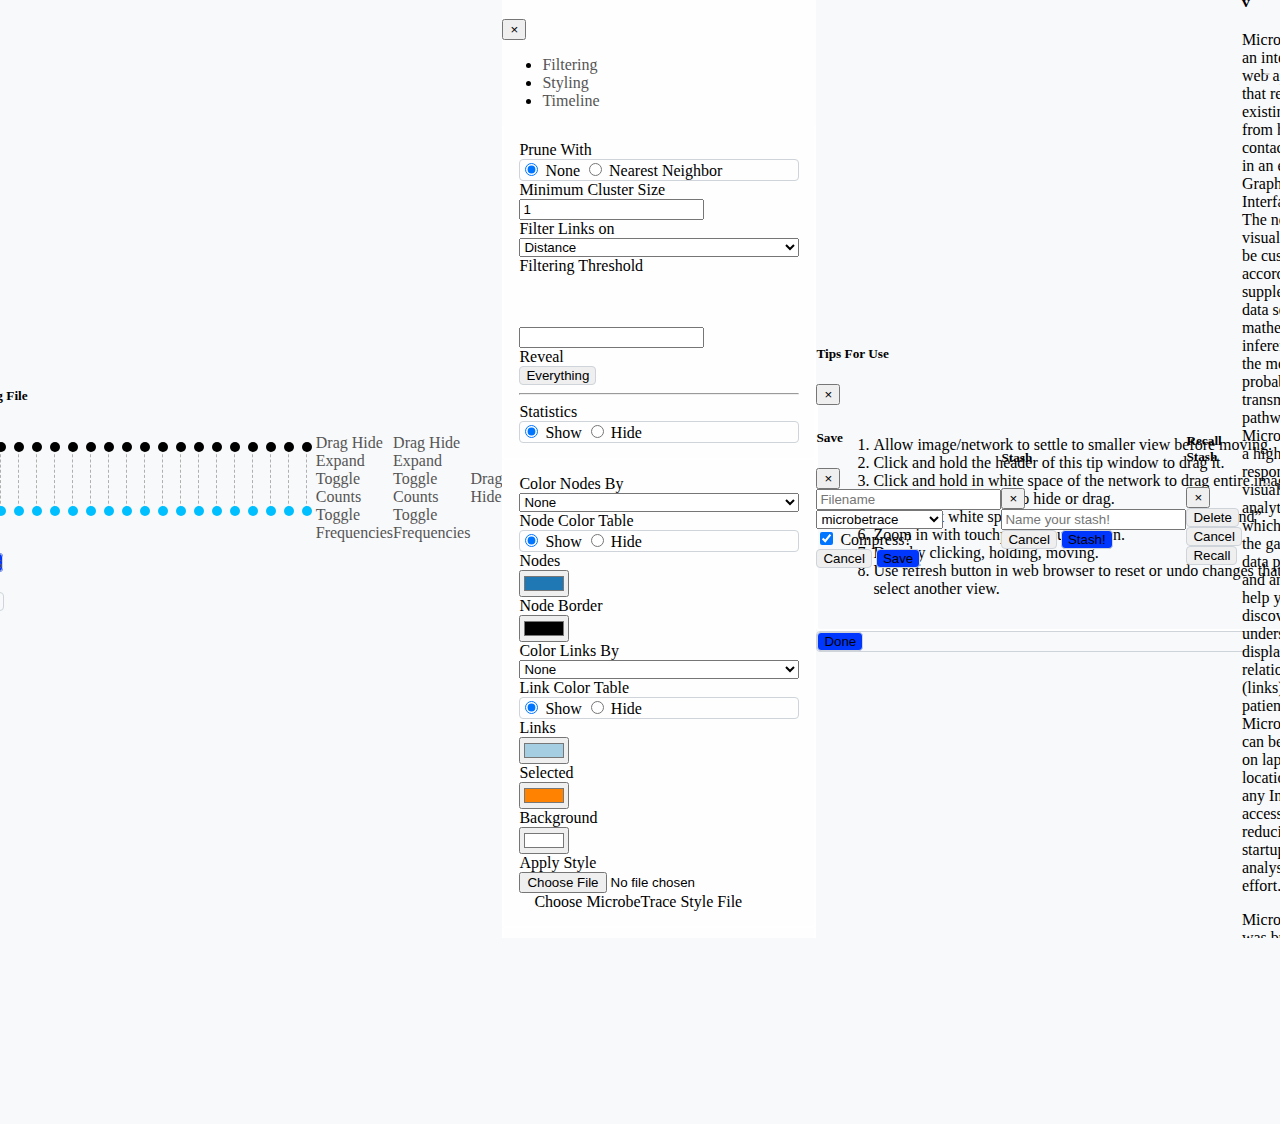
==== index.html @ 5bf33721 "Update Launch Modal" ====
<!DOCTYPE html>
<html lang="en">

<head>
  <meta charset="utf-8">
  <meta name="application-name" content="MicrobeTrace">
  <meta name="Description" content="MicrobeTrace is an interactive web application that renders existing data from high-risk contact networks in an easy-to-use Graphical User Interface (GUI). The network visualization can be customized according to supplemental data sources and mathematical inferences like the most probable transmission pathways. MicrobeTrace is a highly responsive, visual sequence analytics tool which can reduce the gap between data production and analytics and help you to discover, understand, and display relationships (links) between patients (nodes). MicrobeTrace can be deployed on laptops to locations without any Internet access, thereby reducing both the startup cost and analysis time and effort.">
  <meta name="viewport" content="width=device-width, initial-scale=1">
  <meta name="theme-color" content="#f8f9fa">
  <meta http-equiv="X-UA-Compatible" content="IE=edge">
  <meta name="msapplication-TileColor" content="#ffc40d">
  <meta name="apple-mobile-web-app-title" content="MicrobeTrace">
  <meta http-equiv="Content-Security-Policy" content="default-src 'none'; script-src 'self' 'unsafe-inline' 'unsafe-eval' googletagmanager.com *.google-analytics.com; connect-src 'self' googletagmanager.com *.google-analytics.com stats.g.doubleclick.net api.mapbox.com *.cdc.gov; img-src 'self' googletagmanager.com *.google-analytics.com *.doubleclick.net www.google.com api.mapbox.com data:; style-src 'self' 'unsafe-inline'; manifest-src 'self'; font-src 'self';">
  <title>MicrobeTrace</title>
  <link rel="manifest" href="manifest.json">
  <link rel="canonical" href="https://microbetrace.cdc.gov/MicrobeTrace/">
  <link rel="author" type="text/plain" href="humans.txt">
  <link rel="apple-touch-icon" sizes="180x180" href="img/apple-touch-icon.png">
  <link rel="icon" type="image/png" sizes="16x16" href="favicon.ico">
  <link rel="icon" type="image/png" sizes="16x16" href="favicon.ico">
  <link rel="icon" type="image/png" sizes="32x32" href="img/favicon-32x32.png">
  <link rel="icon" type="image" href="img/Basic-Needs.svg">
  <link rel="mask-icon" href="img/safari-pinned-tab.svg" color="#5bbad5">
  <link rel="stylesheet" type="text/css" href="dist/bundle.primary.css">
  <link rel="stylesheet" type="text/css" href="src/main.css">
  <link rel="preload" as="script" href="dist/bundle.primary.js">
  <link rel="preload" as="font" href="fonts/open-iconic.woff" crossorigin="anonymous">
  <script>
    (function (i, s, o, g, r, a, m) {
        i['GoogleAnalyticsObject'] = r; i[r] = i[r] || function () {
            (i[r].q = i[r].q || []).push(arguments)
        }, i[r].l = 1 * new Date(); a = s.createElement(o),
        m = s.getElementsByTagName(o)[0]; a.async = 1; a.src = g; m.parentNode.insertBefore(a, m)
    })(window, document, 'script', '//www.google-analytics.com/analytics.js', 'ga');
  </script>
</head>

<body>
  <div class="d-none">
    <h1>Sorry!</h1>
    <h4>MicrobeTrace requires CSS to run, but it looks like the appropriate CSS files weren't loaded for some reason.
      Please try <a href="#" onclick="location.reload();">Refreshing the Page</a></h4>
  </div>

  <nav class="navbar fixed-top navbar-expand-xl navbar-light bg-light">
    <ul class="nav mr-auto"> 
      <li class="nav-item dropdown">
        <!-- <a href="#" class="nav-link dropdown-toggle py-0" data-toggle="dropdown" role="button" aria-haspopup="true" aria-expanded="false">File</a>
        <div class="dropdown-menu"> -->
          <!--
          <a href="#" id="StashDataTab" class="dropdown-item" data-toggle="modal" data-target="#session-stash-modal">Stash</a>
          <a href="#" id="RecallDataTab" class="dropdown-item">Recall</a>
          <div class="dropdown-divider"></div>
          <a href="#" id="SaveDataTab" class="dropdown-item" data-toggle="modal" data-target="#session-save-modal">Save</a>
          <label class="dropdown-item" for="OpenTab">Open</label><input type="file" class="d-none" id="OpenTab">
          <div class="dropdown-divider"></div>
          -->        
          <!-- <a href="#" id="AddDataTab" class="dropdown-item">Add Data</a> -->
          <!--
          <a href="#" id="NewTab" class="dropdown-item">New</a>
          -->
        <!-- </div> -->
      </li>
  <!--
      <li class="nav-item">
        <a href="#" id="SettingsTab" class="nav-link py-0" data-toggle="modal" data-target="#global-settings-modal">Settings</a>
      </li>
  -->    
      <li class="nav-item dropdown">
        <a href="#" class="nav-link dropdown-toggle py-0" data-toggle="dropdown" role="button" aria-haspopup="true" aria-expanded="false">View</a>
        <div class="dropdown-menu">
  <!--
          <a href="#" class="dropdown-item viewbutton" data-href="pixi">Pixi</a>
  -->        
          <a href="#" class="dropdown-item viewbutton" data-href="2d_network">2D Network</a>
          <a href="#" class="dropdown-item viewbutton" data-href="3d_network">3D Network</a>
  <!--
          <a href="#" class="dropdown-item viewbutton" data-href="histogram">Histogram</a>
  -->
          <a href="#" class="dropdown-item viewbutton" data-href="table">Table</a>
  <!--
          <a href="#" class="dropdown-item viewbutton" data-href="aggregation">Aggregation</a>
          <a href="#" class="dropdown-item viewbutton" data-href="crosstab">CrossTab</a>
          <a href="#" class="dropdown-item viewbutton" data-href="bubbles">Bubbles</a>
          <a href="#" class="dropdown-item viewbutton" data-href="flow_diagram">Flow Diagram</a>
          <a href="#" class="dropdown-item viewbutton" data-href="scatterplot">Scatterplot</a>
          <a href="#" class="dropdown-item viewbutton" data-href="waterfall">Waterfall</a>
          <a href="#" class="dropdown-item viewbutton" data-href="geo_map">Map</a>
          <a href="#" class="dropdown-item viewbutton" data-href="choropleth">Choropleth</a>
          <a href="#" class="dropdown-item viewbutton" data-href="globe">Globe</a>
          <a href="#" class="dropdown-item viewbutton" data-href="gantt">Gantt</a>
          <a href="#" class="dropdown-item viewbutton" data-href="timeline">Epi Curve</a>
          <a href="#" class="dropdown-item viewbutton" data-href="heatmap">Heatmap</a>
          <a href="#" class="dropdown-item viewbutton" data-href="phylogenetic_tree">Phylogenetic Tree</a>
  -->
          <a href="#" class="dropdown-item viewbutton" data-href="sequences">Sequences</a>
        </div>
      </li>
      <li class="nav-item dropdown">
        <a href="#" class="nav-link dropdown-toggle py-0" data-toggle="dropdown" role="button" aria-haspopup="true" aria-expanded="false">Window</a>
        <div class="dropdown-menu">
          <a href="#" id="ReloadTab" class="dropdown-item">Reload</a>
          <a href="#" id="FullScreenTab" class="dropdown-item">Toggle Full Screen</a>
        </div>
      </li>
      <li class="nav-item dropdown">
        <a href="#" class="nav-link dropdown-toggle py-0" data-toggle="dropdown" role="button" aria-haspopup="true" aria-expanded="false">Help</a>
        <div class="dropdown-menu">
          <a href="https://github.com/CDCgov/MicrobeTrace/wiki" id="HelpTab" class="dropdown-item">Help</a>
          <a href="https://github.com/CDCgov/MicrobeTrace/issues/new" class="dropdown-item ifOnline" target="_blank" rel="noreferrer noopener">Report Bug</a>
          <div class="dropdown-divider ifOnline"></div>
          <a href="#" id="AboutTab" class="dropdown-item" data-toggle="modal" data-target="#about-modal">About</a>
        </div>
      </li>
      <!-- <li class="nav-item dropdown">
        <a href="#" class="nav-link dropdown-toggle py-0" data-toggle="dropdown" role="button" aria-haspopup="true" aria-expanded="false">Tips For Use</a>
      </li> -->
      <li class="nav-item">
        <a href="#" id="SettingsTab" class="nav-link py-0" data-toggle="modal" data-target="#tips-modal">Tips for Use</a>
      </li>
      <!-- <li><span id="development-version" style="margin-left: 40px; color: #0037ff; font-weight: bolder; font-size: x-small;"> non production environment </span></li> -->

    </ul>
    <div id="search-form" class="form-inline navbar-form">
        <label for="search">Search</label>
        <div class="autocomplete-wrapper">
          <input type="search" id="search" class="form-control form-control-sm" placeholder="Nodes">
          <ul id="search-results"></ul>
        </div>
      <!-- #298 -->
      <button id="casesensitivebutton" type="button" class="btn btn-light btn-sm" data-toggle="button" aria-pressed="false" autocomplete="off" title="Match Case">
        <span>C</span>
      </button>     
      <button id="wholewordbutton" type="button" class="btn btn-light btn-sm" data-toggle="button" aria-pressed="false" autocomplete="off" title="Match Whole Word">
        <span>W</span>
      </button>      

      <select id="search-field" class="form-control form-control-sm nodeValues">
        <option val="id">ID</option>
      </select>
    </div>
  </nav>

  <div id="ie-warning">
    This application does not support Internet Explorer. To use MicrobeTrace, please switch to one of the following browsers:<br>
    <a href='https://support.google.com/chrome/answer/95346'>Chrome</a>/
    <a href='https://www.opera.com/'>Opera</a>/
    <a href='https://www.mozilla.org/en-US/firefox/new/'>Firefox</a>
  </div>

  <div id="loading-information-modal" class="modal fade" tabindex="-1" role="dialog">
    <div class="modal-dialog" role="document">
      <div class="modal-content">
        <div class="modal-header">
          <h5 class="modal-title">Loading File</h5>
        </div>
        <div class="modal-body">
          <div class="dna">
            <div class="ele"></div>
            <div class="ele"></div>
            <div class="ele"></div>
            <div class="ele"></div>
            <div class="ele"></div>
            <div class="ele"></div>
            <div class="ele"></div>
            <div class="ele"></div>
            <div class="ele"></div>
            <div class="ele"></div>
            <div class="ele"></div>
            <div class="ele"></div>
            <div class="ele"></div>
            <div class="ele"></div>
            <div class="ele"></div>
            <div class="ele"></div>
            <div class="ele"></div>
            <div class="ele"></div>
            <div class="ele"></div>
            <div class="ele"></div>
          </div>
          <a class="btn btn-primary" data-toggle="collapse" href="#loading-information-collapse" role="button"
            aria-expanded="true" aria-controls="loading-information-collapse">Details</a>
          <div id="loading-information-collapse" class="show">
            <div id="loading-information" class="card card-body"></div>
          </div>
        </div>
        <div class="modal-footer">
          <button type="button" class="btn btn-default" data-dismiss="modal">Close</button>
        </div>
      </div><!-- /.modal-content -->
    </div><!-- /.modal-dialog -->
  </div><!-- /.modal -->

  <div id="main-panel" class="pane-container pane-horizontal">
    <noscript class="container-fluid">
      <div class="jumbotron">
        <h1>Sorry!</h1>
        <p class="lead">MicrobeTrace requires Javascript to run. Please <a href="https://www.enable-javascript.com/">enable Javascript</a> and refresh MicrobeTrace.</p>
      </div>
    </noscript>
    <div id="global-timeline-wrapper" style="display: none;">
      <div id="global-timeline" align="center">
        <div><button type="button" id="timeline-play-button" class="btn btn-light btn-sm">Play</button>
        <span id="global-timeline-field" contenteditable></span></div>
      </div>  
    </div>
  </div>

  <div id="link-color-table-wrapper" class="floater">
    <div id="link-color-table-draghandle"><span class="oi oi-move"></span></div>
    <table id="link-color-table"></table>
  </div>

  <div id="link-color-table-context" class="dropdown-menu">
    <a href="#" id="link-color-table-drag" class="dropdown-item">Drag</a>
    <a href="#" id="link-color-table-context-hide" class="dropdown-item">Hide</a>
    <a href="#" id="link-color-table-expand" class="dropdown-item">Expand</a>
    <a href="#" id="link-color-table-counts" class="dropdown-item">Toggle Counts</a>
    <a href="#" id="link-color-table-frequencies" class="dropdown-item">Toggle Frequencies</a>
  </div>

  <div id="node-color-table-wrapper" class="floater">
    <div id="node-color-table-draghandle"><span class="oi oi-move"></span></div>
    <table id="node-color-table"></table>
  </div>

  <div id="node-color-table-context" class="dropdown-menu">
    <a href="#" id="node-color-table-drag" class="dropdown-item">Drag</a>
    <a href="#" id="node-color-table-context-hide" class="dropdown-item">Hide</a>
    <a href="#" id="node-color-table-expand" class="dropdown-item">Expand</a>
    <a href="#" id="node-color-table-counts" class="dropdown-item">Toggle Counts</a>
    <a href="#" id="node-color-table-frequencies" class="dropdown-item">Toggle Frequencies</a>
  </div>

  <div id="color-transparency-wrapper" class="floater">
    <input type="range" class="custom-range" id="color-transparency" min="0" max="1" step="0.05" value="1">
  </div>

  <!-- <div id="network-statistics-wrapper" class="floater">
    <div id="network-statistics-draghandle"><span class="oi oi-move"></span></div>
    <table id="network-statistics-table">
      <tr>
        <td class="text-right">
          <span id="numberOfNodes"></span>
          (<span id="numberOfSelectedNodes"></span>)
        </td>
        <td>Nodes (Selected)</td>
      </tr>
      <tr>
        <td id="numberOfVisibleLinks" class="text-right"></td>
        <td>Links</td>
      </tr>
      <tr>
        <td id="numberOfDisjointComponents" class="text-right"></td>
        <td>Clusters</td>
      </tr>
      <tr>
        <td id="numberOfSingletonNodes" class="text-right"></td>
        <td>Singletons</td>
      </tr>
    </table>
  </div> -->

  <div id="network-statistics-context" class="dropdown-menu">
    <a href="#" id="moveStats" class="dropdown-item">Drag</a>
    <a href="#" id="hideStats" class="dropdown-item">Hide</a>
  </div>

  <span id="tooltip"></span>

  <div id="global-settings-modal" class="modal fade" tabindex="-1" role="dialog" data-backdrop="false">
    <div class="modal-dialog" role="document">
      <div class="modal-content">
        <div class="modal-header">
          <h5 class="modal-title">Global Settings</h5>
          <button type="button" class="close" data-dismiss="modal" aria-label="Close">
            <span aria-hidden="true">&times;</span>
          </button>
        </div>
        <div class="modal-body">
           <ul class="nav nav-tabs" role="tablist">
            <li class="nav-item active">
              <a class="nav-link active" id="filtering-tab" data-toggle="tab" href="#filtering-config" role="tab" aria-controls="home" aria-selected="true">Filtering</a>
            </li>
            <li class="nav-item">
              <a class="nav-link" id="style-tab" data-toggle="tab" href="#style-config" role="tab" aria-controls="home" aria-selected="true">Styling</a>
            </li>
            <li class="nav-item">
              <a class="nav-link" id="timeline-tab" data-toggle="tab" href="#timeline-config" role="tab" aria-controls="home" aria-selected="true">Timeline</a>
            </li>
          </ul>
          <div class="tab-content">
            <div class="tab-pane fade show active" id="filtering-config" role="tabpanel" aria-labelledby="filtering-tab">
              <div class="form-group row" title="By what algorithm would you like to prune links from the network?">
                <div class="col-4">Prune With</div>
                <div class="col-8">
                  <div class="btn-group btn-group-toggle btn-group-sm w-100" data-toggle="buttons">
                    <label class="btn btn-light active col" title="Show all links within threshold">
                      <input type="radio" name="NNOptions" id="link-show-all" autocomplete="off" checked> None
                    </label>
                    <label class="btn btn-light col" title="Prune links by Nearest Neighbor">
                      <input type="radio" name="NNOptions" id="link-show-nn" autocomplete="off"> Nearest Neighbor
                    </label>
                  </div>
                </div>
              </div>
              <div id="filtering-epsilon-row" class="form-group row" title="How much genetic distance represents non-equality for your ">
                <div class="col-4"><label for="filtering-epsilon">Filtering Epsilon</label></div>
                <div class="col-8">
                  <input type="range" class="custom-range" id="filtering-epsilon" min="-3" max="2" step=".01" value="-3">
                </div>
                <div class="col-8 offset-4">
                  <input type="number" id="filtering-epsilon-copy" class="form-control form-control-sm" disabled>
                </div>
              </div>
              <div class="form-group row" title="What's the minimum number of nodes a cluster must have in order to be visible?">
                <div class="col-4">
                  <label for="cluster-minimum-size">Minimum Cluster Size</label>
                </div>
                <div class="col-8">
                  <input type="number" class="form-control form-control-sm" id="cluster-minimum-size" min="1" value="1" step="1">
                </div>
              </div>
              <div id="filtering-wrapper">
                <div class="form-group row" title="By what variable would you like to prune links from the network?">
                  <div class="col-4"><label for="link-sort-variable">Filter Links on</label></div>
                  <div class="col-8">
                    <select id="link-sort-variable" class="form-control form-control-sm linkVariables">
                      <option value="distance" selected>Distance</option>
                    </select>
                  </div>
                </div>
                <div class="form-group row" title="What's the maximum genetic distance you're willing to call a link?">
                  <div class="col-4"><label for="link-threshold">Filtering Threshold</label></div>
                  <div class="col-8"><svg id="link-threshold-sparkline"></svg></div>
                  <div class="col-8 offset-4">
                    <input type="number" class="form-control form-control-sm" id="link-threshold" step="0.001">
                  </div>
                </div>
              </div>
              <div class="form-group row" title="Click to reveal all hidden elements of the network.">
                <div class="col-4"><label for="RevealAllTab">Reveal</label></div>
                <div class="col-8">
                  <button id="RevealAllTab" type="button" class="btn btn-light btn-sm w-100">Everything</button>
                </div>
              </div>
              <hr>
              <div class="form-group row" title="Display a table of overview statistics for the network">
                <div class="col-4">Statistics</div>
                <div class="col-8">
                  <div class="btn-group btn-group-toggle btn-group-sm w-100" data-toggle="buttons">
                    <label class="btn btn-light active col" title="Show a table of overview statistics for the network">
                      <input type="radio" name="network-statistics-visibility" id="network-statistics-show" autocomplete="off" checked>
                      Show
                    </label>
                    <label class="btn btn-light col" title="Do not show a table of overview statistics for the network">
                      <input type="radio" name="network-statistics-visibility" id="network-statistics-hide" autocomplete="off">
                      Hide
                    </label>
                  </div>
                </div>
              </div>
            </div>
            <div class="tab-pane fade" id="style-config" role="tabpanel" aria-labelledby="style-tab">
              <div class="form-group row" title="By what variable nodes be colored?">
                <div class="col-4"><label for="node-color-variable">Color Nodes By</label></div>
                <div class="col-8">
                  <select id="node-color-variable" class="form-control form-control-sm nodeVariables">
                    <option>None</option>
                  </select>
                </div>
              </div>
              <div id="node-color-table-row" class="form-group row" title="Should MicrobeTrace display the table of colors?">
                <div class="col-4">Node Color Table</div>
                <div class="col-8">
                  <div class="btn-group btn-group-toggle btn-group-sm w-100" data-toggle="buttons">
                    <label class="btn btn-light active col">
                      <input type="radio" name="nodeColorTableShowHide" id="node-color-table-show" autocomplete="off" checked>
                      Show
                    </label>
                    <label class="btn btn-light col">
                      <input type="radio" name="nodeColorTableShowHide" id="node-color-table-hide" autocomplete="off">
                      Hide
                    </label>
                  </div>
                </div>
              </div>
              <div id="node-color-value-row" class="form-group row" title="What color should the nodes be?">
                <div class="col-4"><label for="node-color">Nodes</label></div>
                <div class="col-8">
                  <input type="color" id="node-color" class="form-control form-control-sm" value="#1f77b4">
                </div>
              </div>
              <div class="form-group row" title="What color should the node border be?">
                <div class="col-4"><label for="node-color-border">Node Border</label></div>
                <div class="col-8">
                  <input type="color" id="node-color-border" class="form-control form-control-sm" value="#000000">
                </div>
              </div>
              <div class="form-group row" title="By what variable should links be colored?">
                <div class="col-4"><label for="link-color-variable">Color Links By</label></div>
                <div class="col-8">
                  <select id="link-color-variable" class="form-control form-control-sm linkVariables">
                    <option>None</option>
                  </select>
                </div>
              </div>
              <div id="link-color-table-row" class="form-group row" title="Should MicrobeTrace display the table of colors?">
                <div class="col-4">Link Color Table</div>
                <div class="col-8">
                  <div class="btn-group btn-group-toggle btn-group-sm w-100" data-toggle="buttons">
                    <label class="btn btn-light active col">
                      <input type="radio" name="linkColorTableShowHide" id="link-color-table-show" autocomplete="off" checked>
                      Show
                    </label>
                    <label class="btn btn-light col">
                      <input type="radio" name="linkColorTableShowHide" id="link-color-table-hide" autocomplete="off">
                      Hide
                    </label>
                  </div>
                </div>
              </div>
              <div id="link-color-value-row" class="form-group row" title="What color should the links be?">
                <div class="col-4"><label for="link-color">Links</label></div>
                <div class="col-8">
                  <input type="color" id="link-color" class="form-control form-control-sm" value="#a6cee3">
                </div>
              </div>
              <div class="form-group row" title="What color should denote selection?">
                <div class="col-4"><label for="selected-color">Selected</label></div>
                <div class="col-8">
                  <input type="color" id="selected-color" class="form-control form-control-sm" value="#ff8300">
                </div>
              </div>
              <div class="form-group row" title="What color should the background be?">
                <div class="col-4"><label for="background-color">Background</label></div>
                <div class="col-8">
                  <input type="color" id="background-color" class="form-control form-control-sm" value="#ffffff">
                </div>
              </div>
              <div class="form-group row" title="Load an existing MicrobeTrace style file">
                <div class="col-4">Apply Style</div>
                <div class="col-8">
                  <input type="file" id="apply-style" class="d-none">
                  <label class="custom-file-label" for="apply-style">Choose MicrobeTrace Style File</label>
                </div>
              </div>
            </div>
            <div class="tab-pane fade" id="timeline-config" role="tabpanel" aria-labelledby="timeline-tab">
              <div class="form-group row" title="By what variable timeline applied?">
                <div class="col-4"><label for="node-timeline-variable">Timeline By</label></div>
                <div class="col-8">
                  <select id="node-timeline-variable" class="form-control form-control-sm nodeVariables">
                    <option>None</option>
                  </select>
                </div>
              </div>
            </div>
          </div>
        </div>
        <div class="modal-footer">
          <div class="btn-group" data-toggle="buttons">
            <button type="button" class="btn btn-primary" data-dismiss="modal">Done</button>
          </div>
        </div>
      </div><!-- /.modal-content -->
    </div><!-- /.modal-dialog -->
  </div><!-- /.modal -->

  <div id="tips-modal" class="modal fade" tabindex="-1" role="dialog" data-backdrop="false">
    <div class="modal-dialog tips" role="document">
      <div class="modal-content">
        <div class="modal-header">
          <h5 class="modal-title">Tips For Use</h5>
          <button type="button" class="close" data-dismiss="modal" aria-label="Close">
            <span aria-hidden="true">&times;</span>
          </button>
        </div>
        <div class="modal-body">
          <div class="tab-content">
            <div class="tab-pane fade show active" id="filtering-config" role="tabpanel" aria-labelledby="filtering-tab">
              <ol>
                <li>Allow image/network to settle to smaller view before moving.</li>
                <li>Click and hold the header of this tip window to drag it.</li>
                <li>Click and hold in white space of the network to drag entire image.</li>
                <li>Right click key/boxes to hide or drag.</li>
                <li>Right click white space outside image to “save as” or “send”.</li>
                <li>Zoom in with touchpad or touchscreen.</li>
                <li>Drag by clicking, holding, moving.</li>
                <li>Use refresh button in web browser to reset or undo changes that were made or select another view.</li>
              </ol>
            </div>
          </div>
        </div>
        <div class="modal-footer">
          <div class="btn-group" data-toggle="buttons">
            <button type="button" class="btn btn-primary" data-dismiss="modal">Done</button>
          </div>
        </div>
      </div><!-- /.modal-content -->
    </div><!-- /.modal-dialog -->
  </div><!-- /.modal -->

  <div id="session-save-modal" class="modal fade" tabindex="-1" role="dialog" data-backdrop="false">
    <div class="modal-dialog" role="document">
      <div class="modal-content">
        <div class="modal-header">
          <h5 class="modal-title">Save</h5>
          <button type="button" class="close" data-dismiss="modal" aria-label="Close">
            <span aria-hidden="true">&times;</span>
          </button>
        </div>
        <div class="modal-body">
          <div class="form-group row">
            <div class="col-8">
              <input type="text" id="save-file-name" class="form-control form-control-sm" title="What would you like to call your MicrobeTrace Save File?" placeholder="Filename">
            </div>
            <div class="col-4">
              <select id="save-file-format" class="form-control form-control-sm" title="What format file would you like to save?">
                <option selected>microbetrace</option>
                <option>hivtrace</option>
                <option>microbetracestyle</option>
              </select>
            </div>
          </div>
          <div class="form-group row" title="Should MicrobeTrace compress this save file?">
            <div class="col">
              <div class="form-check form-check-inline">
                <input class="form-check-input" type="checkbox" id="save-file-compress" checked>
                <label class="form-check-label" for="save-file-compress">Compress?</label>
              </div>
            </div>
          </div>
        </div>
        <div class="modal-footer">
          <button type="button" class="btn btn-error" data-dismiss="modal">Cancel</button>
          <button type="button" id="save-data" class="btn btn-primary" data-dismiss="modal">Save</button>
        </div>
      </div><!-- /.modal-content -->
    </div><!-- /.modal-dialog -->
  </div><!-- /.modal -->

  <div id="session-stash-modal" class="modal fade" tabindex="-1" role="dialog" data-backdrop="false">
    <div class="modal-dialog" role="document">
      <div class="modal-content">
        <div class="modal-header">
          <h5 class="modal-title">Stash</h5>
          <button type="button" class="close" data-dismiss="modal" aria-label="Close">
            <span aria-hidden="true">&times;</span>
          </button>
        </div>
        <div class="modal-body">
          <div class="form-group row" title="What would you like to call this Stash?">
            <div class="col">
              <input type="text" id="stash-name" class="form-control form-control-sm" placeholder="Name your stash!">
            </div>
          </div>
        </div>
        <div class="modal-footer">
          <button type="button" class="btn btn-error" data-dismiss="modal">Cancel</button>
          <button type="button" id="stash-data" class="btn btn-primary" data-dismiss="modal">Stash!</button>
        </div>
      </div><!-- /.modal-content -->
    </div><!-- /.modal-dialog -->
  </div><!-- /.modal -->

  <div id="session-recall-modal" class="modal fade" tabindex="-1" role="dialog" data-backdrop="false">
    <div class="modal-dialog" role="document">
      <div class="modal-content">
        <div class="modal-header">
          <h5 class="modal-title">Recall Stash</h5>
          <button type="button" class="close" data-dismiss="modal" aria-label="Close">
            <span aria-hidden="true">&times;</span>
          </button>
        </div>
        <div class="modal-body">
          <div id="recall-stashes-available" class="table-sm"></div>
        </div>
        <div class="modal-footer">
          <button type="button" class="btn btn-danger" id="recall-delete-stash">Delete</button>
          <button type="button" class="btn" data-dismiss="modal">Cancel</button>
          <button type="button" class="btn btn-success" id="recall-load-stash">Recall</button>
        </div>
      </div><!-- /.modal-content -->
    </div><!-- /.modal-dialog -->
  </div><!-- /.modal -->

  <div class="modal fade" id="about-modal" tabindex="-1" role="dialog" aria-labelledby="aboutModalLabel">
    <div class="modal-dialog" role="document">
      <div class="modal-content">
        <div class="modal-header">
          <h5 class="modal-title" id="aboutModalLabel">About MicrobeTrace</h5>
          <button type="button" class="close" data-dismiss="modal" aria-label="Close">
            <span aria-hidden="true">&times;</span>
          </button>
        </div>
        <div class="modal-body">
          <h3>MicrobeTrace <small>v<span id="version"></span></small></h3>
          <p>
            MicrobeTrace is an interactive web application that renders existing data from high-risk contact networks
            in an easy-to-use Graphical User Interface (GUI). The network visualization can be customized according to
            supplemental data sources and mathematical inferences like the most probable transmission pathways.
            MicrobeTrace is a highly responsive, visual sequence analytics tool which can reduce the gap between data
            production and analytics and help you to discover, understand, and display relationships (links) between
            patients (nodes). MicrobeTrace can be deployed on laptops to locations without any Internet access, thereby
            reducing both the startup cost and analysis time and effort.
          </p>
          <p class="ifOnline">
            <a href="https://github.com/CDCgov/MicrobeTrace/wiki" target="_blank" rel="noreferrer noopener">
              Click Here to Learn More
            </a>
          </p>
          <p>
            MicrobeTrace was built by the Molecular Epidemiology and Bionformatics Team at the CDC in Atlanta.
            <a href="https://cdcgov.github.io/MEBT" target="_blank" rel="noreferrer noopener" class="ifOnline">
              Click Here to See MEBT's Other Tools
            </a>
          </p>
          <p class="text-right">
            <a href="humans.txt">
              <img src="img/humanstxt-isolated-blank.gif" title="Click to see our humans.txt file" alt="humans.txt">
            </a>
          </p>
        </div>
        <div class="modal-footer">
          <button type="button" class="btn btn-default" data-dismiss="modal">Close</button>
        </div>
      </div>
    </div>
  </div>

  <div class="modal fade" id="exit-modal" tabindex="-1" role="dialog" aria-labelledby="exitModalLabel">
    <div class="modal-dialog" role="document">
      <div class="modal-content">
        <div class="modal-header">
          <h5 class="modal-title" id="exitModalLabel">Leave MicrobeTrace Session?</h5>
          <button type="button" class="close" data-dismiss="modal" aria-label="Close">
            <span aria-hidden="true">&times;</span>
          </button>
        </div>
        <div class="modal-body">
          Are you certain you want to leave this MicrobeTrace session? Any unsaved configurations will be lost!
        </div>
        <div class="modal-footer">
          <button type="button" class="btn btn-primary" data-dismiss="modal">Cancel</button>
          <button type="button" id="exit-button" class="btn btn-danger" data-dismiss="modal">Leave Session</button>
        </div>
      </div>
    </div>
  </div>

  <div id="session-recall-view-modal" class="modal fade" tabindex="-1" role="dialog" data-backdrop="false">
    <div class="modal-dialog" role="document">
      <div class="modal-content">
        <div class="modal-header">
          <h4 class="modal-title">Interactive Network Visualization Tool</h4>
          <h5 class="modal-title">Select a view, click launch</h5>
        </div>
        <div class="modal-body">
          <div id="recall-view-available" class="table-sm"></div>
        </div>
        <div class="modal-footer">
          <button type="button" class="btn btn-success" id="recall-load-view">Launch</button>
        </div>
      </div><!-- /.modal-content -->
    </div><!-- /.modal-dialog -->
  </div><!-- /.modal -->

  <script async src="https://googletagmanager.com/gtag/js?id=UA-116308624-3"></script>
  <script>
    if (window.location.hostname !== 'localhost' && window.location.hostname !== '127.0.0.1' && window.location.protocol !== 'https:') window.location.replace('https://' + window.location.hostname + window.location.pathname);
    window.dataLayer = window.dataLayer || [];
    function gtag() { dataLayer.push(arguments); }
    gtag('js', new Date());
    gtag('config', 'UA-116308624-3');
    window.ga('create', 'UA-116308624-3', 'auto');
  </script>
  <script src="dist/bundle.primary.js" charset="utf-8"></script>
  <script src="src/common.js" async charset="utf-8"></script>
  <script src="src/index.js" async charset="utf-8"></script>
  <script src="dist/bundle.secondary.js" defer charset="utf-8"></script>
  <link rel="stylesheet" type="text/css" href="dist/bundle.secondary.css">
</body>

</html>
---- src/main.css ----
/* Global Stuff */
html,
body {
  width: 100%;
  height: 100%;
  margin: 0;
  padding: 0;
  overflow: hidden;
}
body {
  display: flex;
  justify-content: center;
  align-items: center;
  padding-top: 38px;
  background-color: #f8f9fa;
  -webkit-touch-callout: none; /* iOS Safari */
  -webkit-user-select: none; /* Safari */
  -khtml-user-select: none; /* Konqueror HTML */
  -moz-user-select: none; /* Firefox */
  -ms-user-select: none; /* Internet Explorer/Edge */
  user-select: none; /* Non-prefixed version, currently
                                supported by Chrome and Opera */
}
.selectable,
[type="text"] {
  -webkit-touch-callout: auto; /* iOS Safari */
  -webkit-user-select: auto; /* Safari */
  -khtml-user-select: auto; /* Konqueror HTML */
  -moz-user-select: auto; /* Firefox */
  -ms-user-select: auto; /* Internet Explorer/Edge */
  user-select: auto; /* Non-prefixed version, currently
                                supported by Chrome and Opera */
}
.navbar {
  padding: 0.25rem;
}
#search-form {
  display: none;
}
label[for="search"] {
  color: #555555;
}
#search {
  border-radius: 0.25rem 0 0 0.25rem;
}
#search-field {
  border-radius: 0 0.25rem 0.25rem 0;
  border-left: 0;
}
#main-panel {
  width: 100%;
  height: 100%;
  -webkit-transition: all 0.5s ease;
  -moz-transition: all 0.5s ease;
  -o-transition: all 0.5s ease;
  transition: all 0.5s ease;
}
a {
  color: #555555;
  text-decoration: none;
}
a:hover,
a:focus {
  color: #555555;
  text-decoration: none;
}
#ie-warning {
  display: none;
}
@media screen and (-ms-high-contrast: active),
  screen and (-ms-high-contrast: none) {
  #ie-warning {
    display: block;
    position: fixed;
    top: 0;
    bottom: 0;
    left: 0;
    right: 0;
    background-color: lightgray;
    padding: 150px;
    text-align: center;
    z-index: 1000000;
  }
}
.lm_header.lm_selectable {
  z-index: 1001 !important;
}
.lm_controls .lm_popout {
  display: none;
}
.view-controls button {
  border: 1px solid #cccccc;
}
.floater {
  border: 1px solid #cccccc;
  border-radius: 0.25rem;
}
.nodeVariables,
.linkVariables {
  width: 100%;
}
.export_button {
  position: absolute;
  top: 10px;
  left: 62px;
  border: 1px solid #cccccc;
}
svg#link-threshold-sparkline {
  width: 280px;
  height: 48px;
}
.left-pane {
  position: absolute;
  top: 0px;
  left: -400px;
  display: none;
  width: 400px;
  padding: 10px;
  background: #d5d5d5;
  z-index: 1000;
}
.left-pane .nav {
  padding-top: 40px;
}
.left-pane .active {
  background: #ffffff;
  border-width: 2px;
  border-color: #ffffff #ffffff transparent #ffffff;
}
.left-pane div.tab-content {
  background: #ffffff;
}
.ifOnline {
  display: none;
}
#tooltip {
  position: fixed;
  color: #333333;
  background-color: #f8f9fa !important;
  border: 1px solid #cccccc;
  border-radius: 0.25rem;
  padding: 0.25rem;
  opacity: 0;
  display: block;
  max-width: 160px;
  max-width: 20%;
  max-height: 20%;
  overflow-wrap: break-word;
  overflow-y: auto;
  z-index: 10000;
}
#link-color-table-wrapper {
  position: absolute;
  top: 73px;
  right: 10px;
  z-index: 999;
  max-height: 400px;
  overflow-y: scroll;
  overflow-x: hidden;
  border-radius: 0.25rem;
  color: #303030;
  background-color: #f8f9fa !important;
}
#link-color-table-draghandle {
  display: none;
  width: 100%;
  text-align: center;
}
#link-color-table th {
  text-align: center;
  border: 1px solid lightgray;
  padding: 4px;
}
#link-color-table td {
  border: 1px solid lightgray;
  padding: 4px;
}
#link-color-table input[type="color"] {
  background: transparent;
  border: none;
  padding: 0;
}
#node-color-table-wrapper {
  position: absolute;
  top: 483px;
  right: 10px;
  z-index: 999;
  max-height: 400px;
  overflow-y: scroll;
  overflow-x: hidden;
  border-radius: 0.25rem;
  color: #303030;
  background-color: #f8f9fa !important;
}
#node-color-table-draghandle {
  display: none;
  width: 100%;
  text-align: center;
}
#node-color-table th {
  text-align: center;
  border: 1px solid lightgray;
  padding: 4px;
}
#node-color-table td {
  border: 1px solid lightgray;
}
#node-color-table input[type="color"] {
  border: none;
  background: transparent;
}
#node-color-table select {
  background: none;
  border: none;
  -webkit-appearance: none;
  -moz-appearance: none;
  text-indent: 1px;
  text-overflow: "";
}
#polygon-color-table-wrapper {
  position: absolute;
  top: 400px;
  left: 10px;
  z-index: 999;
  max-height: 400px;
  overflow-y: scroll;
  overflow-x: hidden;
  border-radius: 0.25rem;
  color: #303030;
  background-color: #f8f9fa !important;
}
#polygon-color-table-draghandle {
  display: none;
  width: 100%;
  text-align: center;
}
#polygon-color-table th {
  text-align: center;
  border: 1px solid lightgray;
  padding: 4px;
}
#polygon-color-table td {
  border: 1px solid lightgray;
  padding: 4px;
}
#polygon-color-table input[type="color"] {
  background: transparent;
  border: none;
  padding: 0;
}
#color-transparency-wrapper {
  display: none;
  position: absolute;
  z-index: 999;
  border-radius: 0.25rem;
  color: #303030;
  background-color: #f8f9fa !important;
  padding: 4px 8px;
  transform: rotate(270deg);
  transform-origin: top left;
}
#network-statistics-wrapper {
  display: none;
  position: absolute;
  bottom: 10px;
  right: 20px;
  z-index: 999;
  color: #303030;
  background-color: #f8f9fa !important;
  border: 1px solid #c0c0c0;
  border-radius: 0.25rem;
}
#network-statistics-draghandle {
  display: none;
  width: 100%;
  text-align: center;
}
#network-statistics-table td {
  border: none;
  padding: 0.125rem 0.25rem;
}

label[for="apply-style"] {
  width: calc(100% - 30px);
  margin: 0 15px;
}
.chosen-container-multi .chosen-choices {
  border-radius: 0.25rem;
  border: 1px solid #ced4da;
  background-image: none !important;
}
.btn-primary {
  background-color: #0037ff;
}

/* NAV BAR and Golden Layout */
.dropdown-toggle::after {
  content: none; /* Hides carats */
}
.lm_goldenlayout {
  background: #f8f9fa !important;
}
.lm_content {
  background: #ffffff;
}
.lm_selected .lm_header {
  background: #f8f9fa !important;
}
.lm_tab {
  color: #575858 !important;
  background-color: #888888;
  border-top-left-radius: 0.25rem;
  border-top-right-radius: 0.25rem;
}
.lm_tab.lm_active {
  background-color: #ffffff;
  box-shadow: none !important;
}
.tab-pane {
  border: 2px solid #ffffff;
  border-top: none;
  border-bottom-left-radius: 0.25rem;
  border-bottom-right-radius: 0.25rem;
  padding: 15px;
}
button.navbar-toggler {
  font-size: 1rem;
}
label[for="OpenTab"] {
  cursor: pointer;
}
#filtering-epsilon-row {
  display: none;
}

/* File Panel */
#file-panel {
  overflow-y: scroll;
  height: calc(100% - 68px);
  padding: 15px;
  padding-top: 40px;
  background-color: #ffffff;
}
#file-table {
  height: calc(100% - 50px);
}
#warning-prompt {
  text-align: center;
}
#file-prompt {
  text-align: center;
  padding-top: 25%;
}
.file-table-row {
  border: 1px solid rgba(0, 0, 0, 0.1);
  border-radius: 0.25rem;
  margin: 10px 0;
  background: #f8f9fa !important;
  padding: 15px;
}
.file-table-row .btn {
  background-color: #ffffff;
}
.filename {
  white-space: nowrap;
  overflow: hidden;
  text-overflow: ellipsis;
  margin: auto;
}
.filename span.oi-circle-x:hover {
  color: red;
}
td {
  overflow: hidden;
  text-overflow: ellipsis;
}
.custom-file-input {
  white-space: nowrap;
  overflow: hidden;
  text-overflow: ellipsis;
}
#alignment-preview {
  margin: 0 15px;
  padding: 0;
  min-height: 115px;
  max-height: 200px;
  overflow-x: scroll;
  overflow-y: auto;
}
#distance-metrics_chosen .chosen-choices {
  border: 1px solid #ced4da;
  border-radius: 0.25rem;
}
#loading-information {
  font-family: "Courier New", Courier, "Lucida Sans Typewriter",
    "Lucida Typewriter", monospace;
  font-size: 11px;
  font-style: normal;
  font-variant: normal;
  font-weight: 400;
  line-height: 23px;
  padding: 10px;
  white-space: pre-line;
}
.dna {
  margin: 40px auto;
  width: 360px;
  height: 70px;
  perspective: 466px;
  transform-style: preserve-3d;
}
.ele {
  width: 1px;
  height: 70px;
  float: left;
  margin: 0 8px;
  border-left: 1px #b0b0b0 dashed;
  position: relative;
  transform: rotateX(-360deg);
  animation: run 2s linear infinite;
}
.ele:before,
.ele:after {
  content: "";
  width: 10px;
  height: 10px;
  background: deepskyblue;
  border-radius: 50%;
  position: absolute;
  left: 50%;
  transform: translateX(-50%);
}
.ele:before {
  top: -2px;
  background: #000000;
}
.ele:after {
  bottom: -2px;
}
.ele:nth-of-type(1) {
  animation-delay: -0.15s;
}
.ele:nth-of-type(2) {
  animation-delay: -0.3s;
}
.ele:nth-of-type(3) {
  animation-delay: -0.45s;
}
.ele:nth-of-type(4) {
  animation-delay: -0.6s;
}
.ele:nth-of-type(5) {
  animation-delay: -0.75s;
}
.ele:nth-of-type(6) {
  animation-delay: -0.9s;
}
.ele:nth-of-type(7) {
  animation-delay: -1.05s;
}
.ele:nth-of-type(8) {
  animation-delay: -1.2s;
}
.ele:nth-of-type(9) {
  animation-delay: -1.35s;
}
.ele:nth-of-type(10) {
  animation-delay: -1.5s;
}
.ele:nth-of-type(11) {
  animation-delay: -1.65s;
}
.ele:nth-of-type(12) {
  animation-delay: -1.8s;
}
.ele:nth-of-type(13) {
  animation-delay: -1.95s;
}
.ele:nth-of-type(14) {
  animation-delay: -2.1s;
}
.ele:nth-of-type(15) {
  animation-delay: -2.25s;
}
.ele:nth-of-type(16) {
  animation-delay: -2.4s;
}
.ele:nth-of-type(17) {
  animation-delay: -2.55s;
}
.ele:nth-of-type(18) {
  animation-delay: -2.7s;
}
.ele:nth-of-type(19) {
  animation-delay: -2.85s;
}
.ele:nth-of-type(20) {
  animation-delay: -3s;
}

@keyframes run {
  to {
    transform: none;
  }
}
#loadCancelButton {
  display: none;
}
input[type="range"] {
  width: inherit;
}
a.btn,
button.btn,
.btn-group {
  border: 1px solid #ced4da;
  border-radius: 0.25rem;
}
#file-footer {
  background: #f8f9fa;
  border-top: 1px solid rgba(0, 0, 0, 0.1);
  position: absolute;
  left: 0px;
  bottom: 0px;
  right: 15px;
  z-index: 1030;
}
#global-settings-modal {
  pointer-events: none;
}

#tips-modal {
  width: auto;
  min-width: 0;
  right: 5px;
  top: 63px;
}

.modal-header {
  flex-direction: column;
}

#global-settings-modal .modal-content {
  background: rgba(255, 255, 255, 0.8);
}

#SettingsTab {
  display: none;
}

.tips {
  margin: 0;
  width: 585px;
  max-width: none;
}

.modal-body {
  padding: 0px;
}

.modal {
  left: inherit;
}

#session-recall-view-modal {
  top: 250px;
}

#global-timeline-wrapper {
  /* background: #f8f9fa; */
  border-top: 1px solid rgba(0, 0, 0, 0.1);
  position: absolute;
  left: 0px;
  bottom: 0px;
  right: 15px;
  z-index: 1001;
}

#timeline-play-button {
  position: absolute;
  top: 10px;
  left: 10px;
  background: #f08080;
  padding-right: 10px;
  border-radius: 3px;
  border: none;
  color: white;
  margin: 0;
  padding: 0 12px;
  width: 60px;
  cursor: pointer;
  height: 30px;
}
#global-timeline-field {
  padding: 4px;
  font-size: 1.25em;
}
#timeline-play:hover {
  background-color: #696969;
}    
.track,
.track-inset,
.track-overlay {
  stroke-linecap: round;
}
.track {
  stroke: #000;
  stroke-opacity: 0.3;
  stroke-width: 10px;
}
.track-inset {
  stroke: #dcdcdc;
  stroke-width: 8px;
}
.track-overlay {
  pointer-events: stroke;
  stroke-width: 50px;
  stroke: transparent;
  cursor: crosshair;
}
.handle {
  fill: #fff;
  stroke: #000;
  stroke-opacity: 0.5;
  stroke-width: 1.25px;
}

/* 2D NETWORK */
#network {
  width: 100%;
  height: 100%;
}
#node-symbol-table-wrapper {
  position: absolute;
  top: 457px;
  left: 10px;
  z-index: 999;
  max-height: 400px;
  overflow-y: scroll;
  overflow-x: hidden;
  border-radius: 0.25rem;
  color: #303030;
  background-color: #f8f9fa !important;
}
#node-symbol-table-draghandle {
  width: 100%;
  text-align: center;
}
#node-symbol-table th {
  border: 1px solid lightgray;
  padding: 4px;
  text-align: center;
}
#node-symbol-table td {
  border: 1px solid lightgray;
  padding: 4px;
}
#node-symbol-table select {
  border: none;
  background: transparent;
}
.nodes path {
  cursor: -webkit-grab;
}

.clusters path {
  cursor: -webkit-grab;
}

.nodes path.selected {
  stroke: #ff8300;
  stroke-width: 4px;
}
.brush .extent {
  fill-opacity: 0.1;
  stroke: #ffffff;
  shape-rendering: crispEdges;
}
.btn-default {
  background-color: #f8f9fa;
}
.view-controls {
  position: absolute;
  top: 10px;
  left: 10px;
  z-index: 1001;
}
#attributeModal .modal-body {
  max-height: 600px;
  padding: 0;
}
#attributeModal .table {
  font-family: monospace;
  margin: 0;
}
#node-label-row {
  display: none;
}
#node-max-radius-row, #node-min-radius-row {
  display: none;
}
#link-reciprocalthickness-row {
  display: none;
}
#link-max-width-row, #link-min-width-row {
  display: none;
}
.watermark {
  font: bold 20px sans-serif;
}

/* 3D Network */
.graph-nav-info {
  display: none;
}
.three-dee-node-tooltip {
  color:#333333;
  background:#f5f5f5;
  border:1px solid #cccccc;
  border-radius:.25rem;
  padding:.25rem;
}

/* FLOW DIAGRAM */
#flow {
  margin: 15px;
  margin-top: 50px;
  height: calc(100% - 65px);
}
#flow-variables {
  padding-left: 0;
}
.flow-items {
  list-style-type: none;
}
.flow-selector {
  width: calc(100% - 47px);
  margin: 5px;
}

/* MAP */
#map {
  width: 100%;
  height: 100%;
  background: #d3d9db;
  cursor: -webkit-grab;
}
#map:hover:active {
  cursor: hold;
}
#map-nodes circle.selected {
  stroke: #ff8300;
  stroke-width: 4px;
  /* stroke-dasharray: 6, 13;
  animation-duration: 1s;
  animation-name: ripple;
  animation-iteration-count: infinite;
  animation-timing-function: linear; */
}
.leaflet-control-attribution {
  display: none;
}

/* Sequences */
#sequences-panel {
  padding: 10px;
  padding-top: 50px;
  height: 100%;
  cursor: grab;
}

/* Phylogenetic tree */
#tree {
  height: 100%;
  width: 100%;
}

#tree_tooltip {
  color: #fff;
  position: absolute;
  padding: 20px;
  max-width: 200px;

  /* need i.e. rule */
  background-color: rgba(0, 0, 0, 0.85);
  -webkit-border-radius: 12px;
  -moz-border-radius: 12px;
  border-radius: 12px;
  display: none;
}

.tidytree-link path {
  stroke: rgba(0, 0, 0, 0.6);
}

/* Table */
#table {
  height: 100% !important;
  padding-top: 50px;
  border: none;
}

/* Gantt */
#gantt-settings-pane {
  left: 0px;
  display: block;
}

/* Timeline */
#timeline {
  padding-top: 50px;
}
#timeline .axis--grid .domain {
  fill: #ddd;
  stroke: none;
}

#timeline .axis--x .domain,
#timeline .axis--grid .tick line {
  stroke: #fff;
}

#timeline .axis--grid .tick--minor line {
  stroke-opacity: 0.5;
}
#timeline-date-field {
  width: auto;
}

/* Waterfall View */
#waterfall {
  padding: 30px;
  height: 100%;
}
#waterfall h4 {
  padding: 0.75rem 1.25rem;
  border: 1px solid lightgray;
  border-radius: 0.25rem;
  background: white;
  margin-bottom: 0;
}
.hideIfNotActive {
  display: none;
}
.active .hideIfNotActive {
  display: block;
  width: 100%;
  overflow: hidden;
  white-space: nowrap;
  text-overflow: ellipsis;
}
.ellipsisToFit {
  text-overflow: ellipsis;
  display: inline;
  overflow: hidden;
  white-space: nowrap;
}

/* Bubbles View */
#bubble-view circle.selected {
  stroke: #ff8300;
  stroke-width: 4px;
  /* stroke-dasharray: 6, 13;
  animation-duration: 1s;
  animation-name: ripple;
  animation-iteration-count: infinite;
  animation-timing-function: linear; */
}

/* Auditor */
#auditor-panel {
  padding-top: 50px;
}

/* Aggregation */
#aggregation {
  width: calc(100% - 20px);
  margin: 10px;
  margin-top: 50px;
}
#aggregation-variables {
  padding-left: 0;
}
.aggregation-items {
  list-style-type: none;
}
.aggregation-variable {
  width: calc(100% - 47px);
  margin: 5px;
}
.aggregation-tables {
  margin-bottom: 10px;
}

#help-panel {
  height: 100%;
  overflow-y: scroll;
}

#help-panel nav {
  position: absolute;
  width: 100%;
  padding-right: 15px;
}

#help-panel .container {
  padding-top: 48px;
}

#help-footer {
  background-color: #e9ecef;
  text-align: center;
}

/* Globe View */
#globe {
  width: 100%;
  height: 100%;
  background-color: #000;
}

/* Choropleth */

.legend canvas {
  opacity: 0.7;
}

/* Crosstab */
#crosstab {
  height: calc(100% - 50px) !important;
  width: calc(100% - 20px);
  margin: 50px 10px 0 10px;
  border: 1px solid #ced4da;
  border-radius: 0.25rem;
}

/* Physics Tree */
#physics-tree {
  width: 100%;
  height: 100%;
}
#physics-tree g.links link {
  stroke: gray;
}
#physics-tree g.nodes g circle {
  cursor: grab;
}
#tooltip table, td {
  border:1px solid #cccccc;
  border-radius:.25rem;
}
/* Search */
.autocomplete-wrapper {
  position: relative;
  border: solid 1px #EEE;
  padding: 1px 2px;
  font-family: 'Verdana', sans-serif;
}
.autocomplete-wrapper #search {
    padding: 0;
    margin: 0;
    width: 100%;
    font-size: 13px;
}
.autocomplete-wrapper #search:focus {
    outline: 0;
}
.autocomplete-wrapper #search-results {
    display: none;
    position: absolute;
    top: 36px;
    left: -1px;
    right: -1px;
    border: solid 1px #CCC;
    min-height: 50px;
    max-height: 200px;
    overflow: scroll;
    list-style: none;
    padding: 2px;
    background: white;
}
.autocomplete-wrapper #search-results li {
      padding: 5px;
      margin: 0;
      font-size: 13px;
}
.autocomplete-wrapper #search-results li:hover {
        background: #EEE;
        cursor: pointer;
}
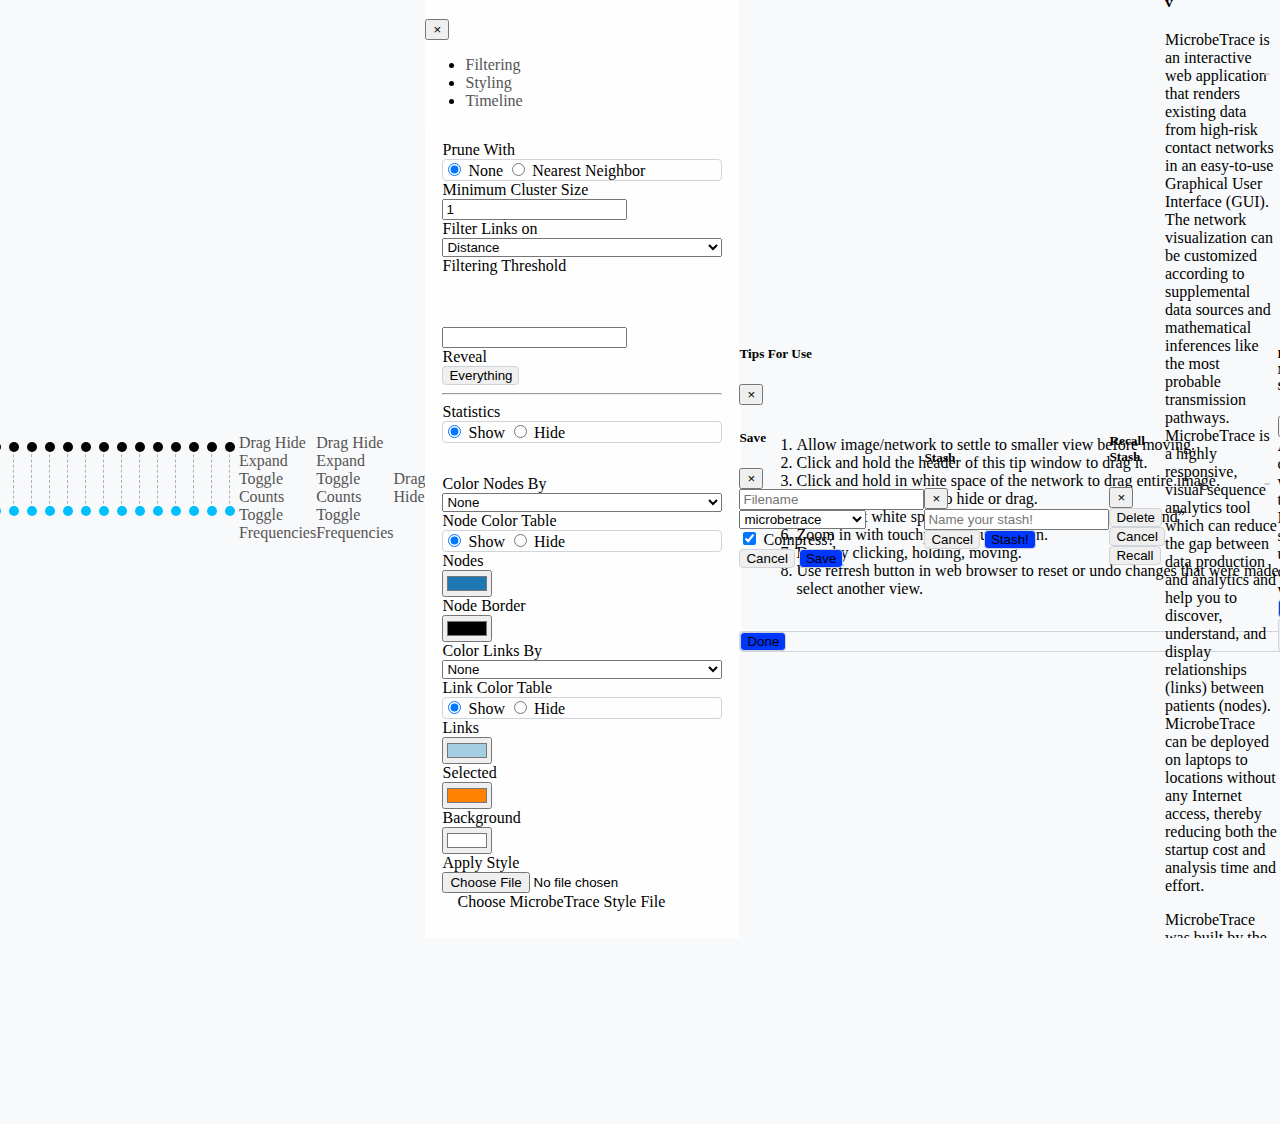
==== commit d39fb9b8: "UI Update + Added Link to ELTRR" ====
--- a/index.html
+++ b/index.html
@@ -651,15 +651,17 @@
   <div id="session-recall-view-modal" class="modal fade" tabindex="-1" role="dialog" data-backdrop="false">
     <div class="modal-dialog" role="document">
       <div class="modal-content">
-        <div class="modal-header">
+        <div class="modal-header modal-header-landing-page">
           <h4 class="modal-title">Interactive Network Visualization Tool</h4>
           <h5 class="modal-title">Select a view, click launch</h5>
-        </div>
-        <div class="modal-body">
+          <h6 class="modal-title">See Tips for Use on next screen</h6>
+        </div>
+        <div class="modal-body modal-body-landing">
           <div id="recall-view-available" class="table-sm"></div>
         </div>
-        <div class="modal-footer">
-          <button type="button" class="btn btn-success" id="recall-load-view">Launch</button>
+        <div class="modal-footer modal-footer-landing-page">
+          <div>In collaboration with the <a class="link-blue" href="https://health.gov/our-work/national-health-initiatives/equitable-long-term-recovery-and-resilience">Federal Plan for Equitable Long-Term Recovery and Resilience</a> (ELTRR)</div>
+          <button type="button" class="btn btn-success launch-btn" id="recall-load-view">Launch</button>
         </div>
       </div><!-- /.modal-content -->
     </div><!-- /.modal-dialog -->
--- a/src/main.css
+++ b/src/main.css
@@ -535,6 +535,17 @@
   top: 63px;
 }
 
+.modal-header-landing-page {
+  border-bottom: none !important;
+  text-align: center;
+  display: block;
+}
+
+.modal-body-landing {
+  padding: 0 15px !important;
+  border-top: 0;
+}
+
 .modal-header {
   flex-direction: column;
 }
@@ -562,7 +573,22 @@
 }
 
 #session-recall-view-modal {
-  top: 250px;
+  top: 100px;
+}
+
+.modal-footer-landing-page {
+  border-top: 0px;
+  text-align: center;
+  justify-content: center;
+}
+
+.link-blue {
+  color: #007bff !important;
+}
+
+.launch-btn {
+  width: 243px;
+  background-color: #005DAA;
 }
 
 #global-timeline-wrapper {
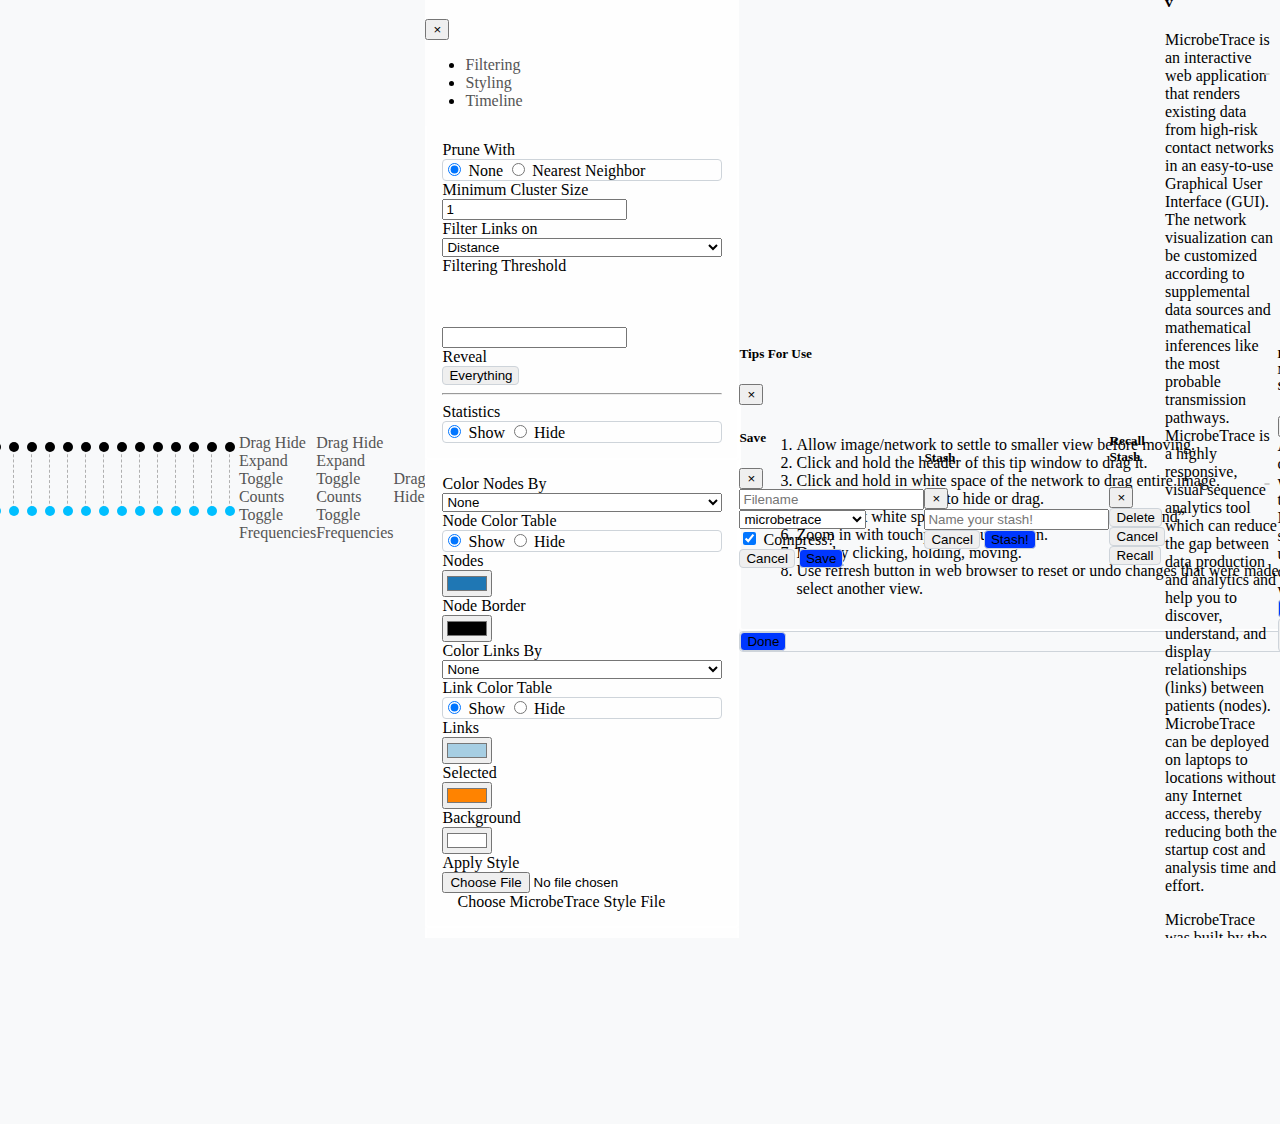
==== commit 51f09801: "key to keys*" ====
--- a/index.html
+++ b/index.html
@@ -482,7 +482,7 @@
                 <li>Allow image/network to settle to smaller view before moving.</li>
                 <li>Click and hold the header of this tip window to drag it.</li>
                 <li>Click and hold in white space of the network to drag entire image.</li>
-                <li>Right click key/boxes to hide or drag.</li>
+                <li>Right click keys/boxes to hide or drag.</li>
                 <li>Right click white space outside image to “save as” or “send”.</li>
                 <li>Zoom in with touchpad or touchscreen.</li>
                 <li>Drag by clicking, holding, moving.</li>
@@ -660,7 +660,7 @@
           <div id="recall-view-available" class="table-sm"></div>
         </div>
         <div class="modal-footer modal-footer-landing-page">
-          <div>In collaboration with the <a class="link-blue" href="https://health.gov/our-work/national-health-initiatives/equitable-long-term-recovery-and-resilience">Federal Plan for Equitable Long-Term Recovery and Resilience</a> (ELTRR)</div>
+          <div>In collaboration with the <a class="link-blue" target="_blank" href="https://health.gov/our-work/national-health-initiatives/equitable-long-term-recovery-and-resilience">Federal Plan for Equitable Long-Term Recovery and Resilience</a> (ELTRR)</div>
           <button type="button" class="btn btn-success launch-btn" id="recall-load-view">Launch</button>
         </div>
       </div><!-- /.modal-content -->
